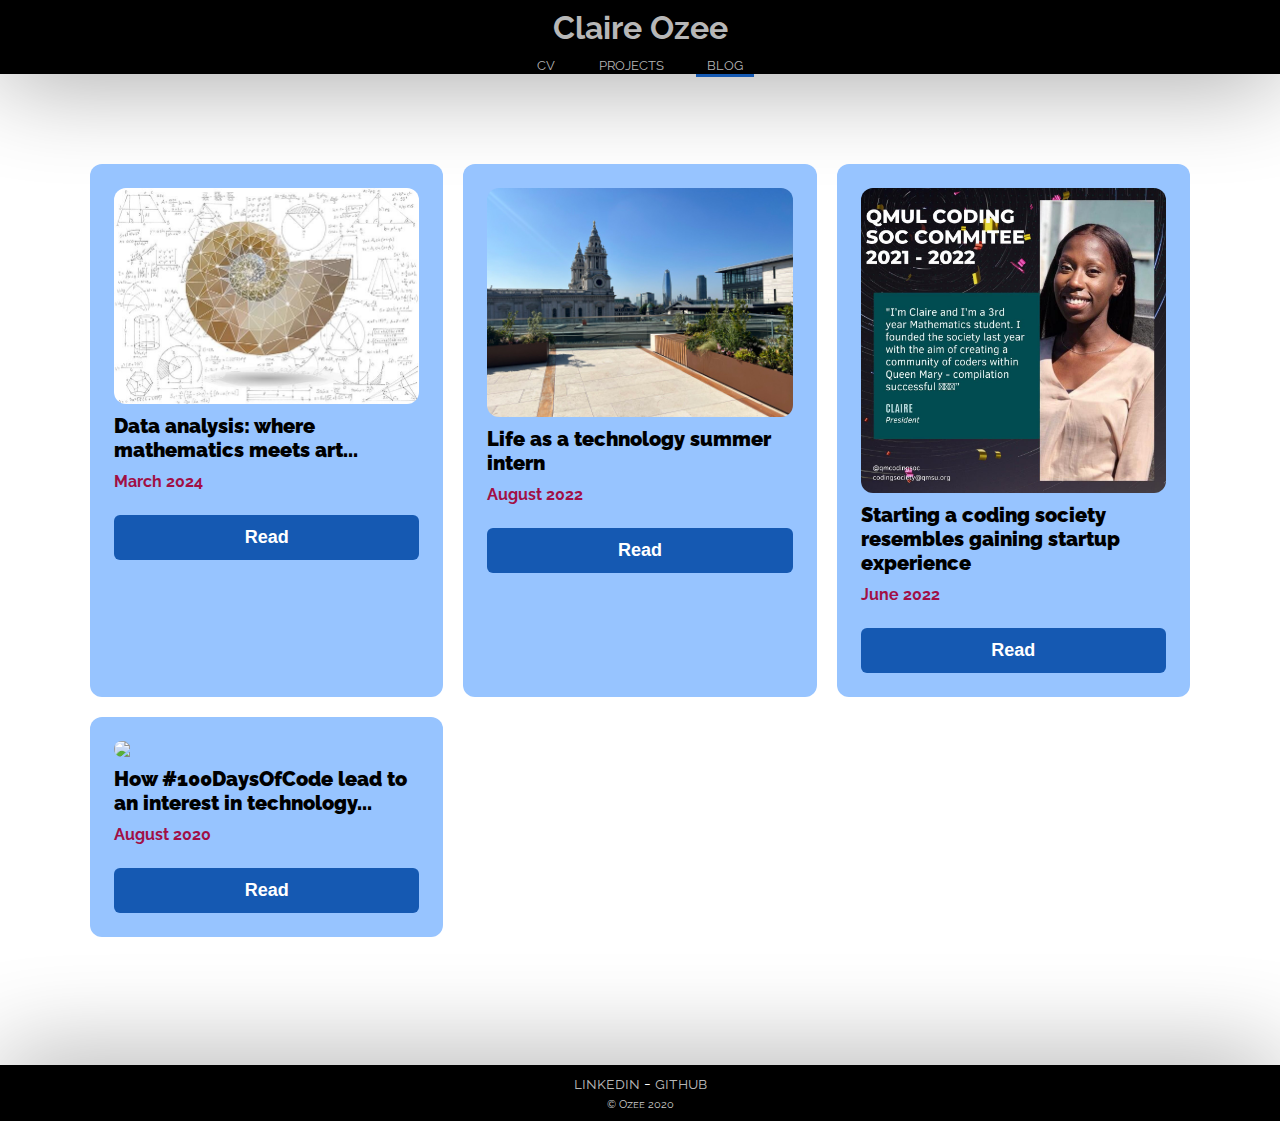
==== blog.html @ fcd462b1 "removed JS comments and code for text caption" ====
<!doctype html>
<html>
<head>
    <title>Blog</title>
    <link rel="stylesheet" href="site.css"/>
    <link rel="shortcut icon" href="static/favicon.ico">
</head>

<body>
    <div class="navbar blog-nav">
        <div class="navcontent">
            <h1 class="navname"><a href="index.html" class="backhome">Claire Ozee</a></h1>
            <div class="navlinks">
                <!--<a href="index.html"><small>home</small></a>-->
                <a href="cv.html"><small>cv</small></a>
                <a href="projects.html"><small>projects</small></a>
                <a href="blog.html" class="nav-active"><small>blog</small></a>
                <!-- <a href="experience.html"><small>experience</small></a> -->
            </div>
        </div>
    </div>
    <div class="content" id="all-blog-posts">
      <div class="blogpost-grid">
        <div class="blogpost-box">
            <img src="static/images/math-art.jpg" class="blogpost-pic">
              <div class="blogpost-title">Data analysis: where mathematics meets art...</div>
              <div class="blogpost-subtitle">March 2024</div>
              <button class="read-button blogpost-4">Read</button>
        </div>
        <div class="blogpost-box">
            <img src="static/images/stpauls.jpg" class="blogpost-pic">
                <div class="blogpost-title">Life as a technology summer intern</div>
                <div class="blogpost-subtitle">August 2022</div>
                <button class="read-button blogpost-3">Read</button>
        </div>
        <div class="blogpost-box">
              <img src="static/images/qmcs-pres.jpg" class="blogpost-pic">
              <div class="blogpost-title">Starting a coding society resembles gaining startup experience</div>
              <div class="blogpost-subtitle">June 2022</div>
              <button class="read-button blogpost-2">Read</button>
        </div>
        <div class="blogpost-box">
              <img src="static/images/twitter.jpeg" class="blogpost-pic">
              <div class="blogpost-title">How #100DaysOfCode lead to an interest in technology...</div>
              <div class="blogpost-subtitle">August 2020</div>
              <button class="read-button blogpost-1">Read</button>
        </div>     
      </div>

    </br></br>
    <div class="experience-here e4" style="display: none">
      <h2>heading here</h2>
      <h4 class="blogpost-subtitle">date here</h4>
      <p>hi</p>
      <p>hi</p>
      <p>hi</p>
      <p>hi</p>
      <p>hi</p>
      <p>hi</p>
        <div class="blog-backbutton">
          <button class="read-button blogpost-back">Back</button>
        </div>
    </div>
        <div class="experience-here e3" style="display: none">
          <h2 class="lseg">London Stock Exchange</h2>
          <h5>Technology Summer Internship</h5>
            <p>content content content content content content content content content content content content </p>
            
            <h4 class="blogpost-subtitle">2022 Summer</h4>
            <p>Started developing an automated monthly billing report for Post Trade by utilising AWS and Terraform.</br></br>
              Understood the importance of cryptography in distributed ledger technologies, through researching the framework of a potential client for the business.
              </p>
            <br/>
            <h4 class="blogpost-subtitle">2021 Summer</h4>
            <p>ml proects - neural network - prediction model</br></br>Worked on a machine learning project where I developed a predictive model for daily workflow job timings using a Python Jupyter Notebook.</br></br>
              Gained an insight into the internal structure of LCH’s legacy system whilst understanding its importance in LSEG, through shadowing and networking with members of a cross-functional team.</br></br>
              Updated the internal repository with technical process documents, whilst communicating with staff for the necessary information, thus building and maintaining internal relationships.</p>
              <div class="blog-backbutton">
                <button class="read-button blogpost-back">Back</button>
              </div>
        </div>
        <div class="experience-here e2" style="display: none">
            <h2>Coding Society</h2>
            <h5 class="blogpost-subtitle">June 2022</h5>
            <p>Upon restarting university, completing the #100DaysofCode challenge and discovering an interest in technology, I was looking for opportunities to develop my coding skills. I also realised that there wasn't a society that existed within my university at the time. I thought that if I were looking for a community to join, I'm sure others were too... so I started the <strong>Queen Mary Coding Society</strong> in <strong>September 2020</strong>.</p>
        </br>
            <h4><u>Aims</u></h4>
            <p>I learnt my lesson from the #100DaysOfCode challenge about the importance of defining clear goals in the beginning, so my first step was to exactly that. I defined the aims of the society for the 20/21 academic year, which were to:</p>
              <ol>
                <li>Create a <strong>community of 50 coders</strong> within the university</li>
                <li>Allow members with all levels of experience to <strong>develop their skills</strong></li>
                <li>Demonstrate the <strong>opportunities</strong> that exist within the tech industry</li>
              </ol>
            <p>I used these aims as a guideline before making any decisions regarding the society, which made planning a lot easier because there was a vision I was working towards. The second step was to plan events in line with those aims, and I emphasised this in the welcome event when introducing the society to all the students.</p>
        </br>
            <h4><u>How?</u></h4>
            <p>Since we were still returning to normality after COVID, the academic year (and consequently, all the society events) were hosted online, which made things a bit easier. I knew I could use social media to reach more people. I knew that in order to achieve these goals and build a community of people who remain, I'd have to host </p>
            I understood that it wasn't just about hosting as many events as possible, but having a productive variety which can cater to people of different levels.

            <ol>
              <li>Hosting both <strong>social and educational events</strong></li>
              <li>Themed <strong>challenges and workshops</strong> between the events</li>
              <li>Sharing <strong>resources</strong> to help students develop their coding skills</li>
            </ol>


            I knew that the biggest challenge I'd face was forming a committee. ...
        mailing list containing weekly emails (reminder of event being hosted, any opportunities of interships I was aware of, coding challenge at the bottom of the email, links to )
        keeping active and posting on fb, linkedin, whatsapp gc, QMSU
        <img src="static/images/qmcs-pres-full.jpg" class="qmcs-year2-img">


            <p>sep 2019 - jun 2020 = 
            after #100 days of code, continued tech events
            online immersion (silicon valley) in Summer
            looking for coding soc, so started online
            sep 2020-jul2021 by myself - gained startup experience

            sep 2021-jul2022 with a committee

            main lessons learnt - if i believe in someting, others will believe in it too</p>


            <div class="codingsoc-slideshow">
              <div class="slideshow-container">

                <!-- Full-width images with number and caption text -->
                <div class="mySlides fade">
                  <div class="numbertext">1 / 12</div>
                  <img src="static/images/0-Sem1Events.png" style="width:100%" class="codingsoc-img">
                </div>
              
                <div class="mySlides fade">
                  <div class="numbertext">2 / 12</div>
                  <img src="static/images/2-Oct8-BlackInTech.jpg" style="width:100%" class="codingsoc-img">
                </div>

                <div class="mySlides fade">
                  <div class="numbertext">3 / 12</div>
                  <img src="static/images/3-Oct15-Movie.jpg" style="width:100%" class="codingsoc-img">
                </div>

                <div class="mySlides fade">
                  <div class="numbertext">4 / 12</div>
                  <img src="static/images/4-Oct22-CodeWebsite.jpg" style="width:100%" class="codingsoc-img">
                </div>

                <div class="mySlides fade">
                  <div class="numbertext">5 / 12</div>
                  <img src="static/images/5-Oct29-EscapeRoom.jpg" style="width:100%" class="codingsoc-img">
                </div>

                <div class="mySlides fade">
                  <div class="numbertext">6 / 12</div>
                  <img src="static/images/6-Nov5-CodingInterviews.jpg" style="width:100%" class="codingsoc-img">
                </div>

                <div class="mySlides fade">
                  <div class="numbertext">7 / 12</div>
                  <img src="static/images/7-Nov12-KahootSocial.jpg" style="width:100%" class="codingsoc-img">
                </div>

                <div class="mySlides fade">
                  <div class="numbertext">8 / 12</div>
                  <img src="static/images/8-Nov19-Python101.jpg" style="width:100%" class="codingsoc-img">
                </div>

                <div class="mySlides fade">
                  <div class="numbertext">9 / 12</div>
                  <img src="static/images/10-Dec3-MovieNight.jpg" style="width:100%" class="codingsoc-img">
                </div>

                <div class="mySlides fade">
                  <div class="numbertext">10 / 12</div>
                  <img src="static/images/11-Sem2Events.jpg" style="width:100%" class="codingsoc-img">
                </div>

                <div class="mySlides fade">
                  <div class="numbertext">11 / 12</div>
                  <img src="static/images/12-Mar11-MicrosoftEmployee.jpeg" style="width:100%" class="codingsoc-img">
                </div>

                <div class="mySlides fade">
                  <div class="numbertext">12 / 12</div>
                  <img src="static/images/13-Mar25-TechPolicy.JPG" style="width:100%" class="codingsoc-img">
                </div>
              
                <!-- Next and previous buttons -->
                <a class="prev" onclick="plusSlides(-1)">&#10094;</a>
                <a class="next" onclick="plusSlides(1)">&#10095;</a>
              </div>
              <br>
              
              <!-- The dots/circles -->
              <div style="text-align:center">
                <span class="dot" onclick="currentSlide(1)"></span>
                <span class="dot" onclick="currentSlide(2)"></span>
                <span class="dot" onclick="currentSlide(3)"></span>
                <span class="dot" onclick="currentSlide(4)"></span>
                <span class="dot" onclick="currentSlide(5)"></span>
                <span class="dot" onclick="currentSlide(6)"></span>
                <span class="dot" onclick="currentSlide(7)"></span>
                <span class="dot" onclick="currentSlide(8)"></span>
                <span class="dot" onclick="currentSlide(9)"></span>
                <span class="dot" onclick="currentSlide(10)"></span>
                <span class="dot" onclick="currentSlide(11)"></span>
                <span class="dot" onclick="currentSlide(12)"></span>
              </div>
            </div>

        </br>
      </br>
      <h4><u>Responsibilities</u></h4>
      <p>There were a few crucial roles needed for the successful running of the society, and I fulfilled all of them in the first academic year.</p>
      <ul>
        <li><strong>President</strong> - overseeing the society as a whole and ensuring everything is inline with the aims </li>
        <li><strong>Treasurer</strong> - ensuring the funds from the annual membership fee were spent properly</li>
        <li><strong>Events manager</strong> - thinking of event ideas and overseeing the running of the society events to ensure they're successful</li>
        <li><strong>Marketing/publicity officer</strong> - social media engagement and ensuring all our events were posted accross all of our social media platforms</li>
        <li><strong>Communications officer</strong> - sending out weekly emails to members subscribed to the mailing list</li>
      </ul>
        </br>
        <h4><u>Challenges faced</u></h4>
        <p>no committee - all me. wanted to host a variety of events but becasue O was only a beginner, I could only host beginner friendly sessions. some members of the society suggested things that i could do to improve which was good, because i learnt from it and took it on board for second year. people with more experience, delegated responsibility etc, and didn't host all events. eg web scraping, building a discord bot and the fintech collab</p>

        2 events I wasn't able to fulfil - code in gaming/vr and hackathon - lot going on at the time etc, value of a team. just announced unable to and hosted other events arount it

        second semester, less consistent events becaus of exams etc
            
            <p>The Queen Mary Coding Society is here to create a community of coders and computer programmers within the university. Programming has a wide range of applications and we aim to explore some of them through exciting social and educational events, including bi-annual hackathons. </br>
                We understand that learning to code is like learning a new language; it requires patience and has to be practiced often in order to develop and become fluent. Because of this, we send weekly resources to our members to enable their development and have created a ‘student Stack Overflow’ within our WhatsApp group chat i.e., a student community where everyone has the opportunity to share their knowledge. 
                
                
                
                I decided to start the Queen Mary Coding Society in the midst of the pandemic in 2020. I understood the importance of community and decided to use it as a tool to bring people together, since students were experiencing the same problem of having limited social interactions. There were 3 main aims of the society which were all met within the first 3 months: create a community of coders within the university where there will be educational and social events, enable members with all levels of experience to develop their skills, and demonstrate the opportunities existing within the technology industry.
                In setting 3 tangible, clear aims when the society was founded, it helped to set the direction and  plan events to work towards achieving the aims. In the 21/22 academic year, I decided to continue the same goals which we had in the previous academic year, but to pass it on to the new committee. As a result of it, we’ve had many success stories including a member completing a summer internship and obtaining a technology grad job at LSEG, and people developing a new-found interest in coding. Today, there are 60 paid members in this academic year, and 221 members in the WhatsApp group chat where students use it as a “student stackoverflow”, a place where everyone can find the answers to their coding peoplems, where they can’t find it on Google.
            </p><br/>


          </br>
          <h4><u>Skills gained</u></h4>
          <p>prioritising</p>


        </br>
        <h4><u>Does this differ from working in an early stage startup?</u></h4>
        <p>My answer? No. Although I've not actually worked for a startup of any size, from what I've read and understood about that environment vs working in an established institution (which I have done), my answer remains as no. Your answer to the question? You tell me...</p>

        <div class="qmcs-year2">
          <img src="static/images/qmcs-1.jpg" class="qmcs-year2-img">
          <img src="static/images/qmcs1-onlinegame.jpg" class="qmcs-year2-img">
          <img src="static/images/qmcs2-webscraping.jpg" class="qmcs-year2-img">
          <img src="static/images/qmcs3-fintech.jpg" class="qmcs-year2-img">
          <img src="static/images/qmcs4-website.jpg" class="qmcs-year2-img">
          <img src="static/images/qmcs5-discordbot.jpg" class="qmcs-year2-img">
        </div>

            <!--image carousel 
            https://codepen.io/Yulia-Verbylo/pen/NWmKPaX -->   
            <div class="blog-backbutton">
              <button class="read-button blogpost-back">Back</button>
            </div>       
        </div>
        <div class="experience-here e1" style="display: none">
            <h2 class="daysofcode">#100DaysOfCode</h2>
            <h5 class="blogpost-subtitle">August 2020</h5>
            <p>The <a href='https://codefirstgirls.org.uk/' target="_blank">CodeFirst: Girls'</a> web development courses was where I had my first introduction into the tech industry. I built a basic static site using HTML, CSS and some minor JavaScript, and later went on to integrate an API using Python. Upon then attending their annual conference at Twitter HQ UK in <strong>October 2019</strong>, that's when I first saw the variety of opportunities that exist within the tech industry. My eyes were opened and I realised that there was a lot more to tech than what I saw. I remember one robotics session in particular where we had the opportunity to input code to determine the robot's direction of movement, but the most memorable part of the day was hearing different people's journeys within the industry. There was a panel of various women in tech and that's where I heard the stories of some people who had developed their skills through the #100DaysOfCode challenge, and I also decided to start on that same day. Here's how mine went.</p>
            </br>
            <h4>I had two main aims:</h4>
            <ol>
              <li>Go to as many tech events as possible</li>
              <li>Develop my skills</li>
            </ol>
            <p>Looking back now, I can see how vague and undefined those goals are, but I'll get onto that shortly. In order to achieve those goals, I exposed myself to as much technology as possible (which in itself has it pros and cons).
            <li>I looked for events on LinkedIn, mailing lists I was subscribed to, meet & greet in the Google offices, a cloud insights event at Google, Microsoft 

            </li>
            <li>Watched tutorials on youtube on web development in order to further my understanding.</li>
            <li>I subscribed to <a href='https://www.dailycodingproblem.com/' target="_blank">Daily Coding Problem</a>'s mailing list and completed <i>some</i> of the interview style questions</li>
            <li>I helped a friend with his website for his </li></p>
           
            <div class="code-images">
              <img class="code-image" src="static/images/twitter.jpeg" >
              <img class="code-image" src="static/images/google.jpg">
            <img class="code-image" src="static/images/google2.jpg">
            <img class="code-image" src="static/images/microsoft.jpg" >
            </div><br/>
            <br/>

            I had three main goals ... what I did to achieve them was I went to tech events, networked within the community, build my skills
                html, css, python, js, daily coding challenges<br/><br/>

            <h4>Lessons learnt:</h4>
            <ol>
              <li>Developing a skill require a lot of time to be invested in it</li>
              <li>Breaks are necessary otherwise learning is counterproductive</li>
              <li>Opportunities are out there - create them if you can't find them</li>
            </ol>
            With that being said, I went on to creating a Coding Society at university when I realised that there wasn't one for me to join.
            
            
            

            Looking back now, what I'd do differently is to set myself a goal with a tangible result. 


            <div class="blog-backbutton">
              <button class="read-button blogpost-back">Back</button>
            </div>
        </div>
        <!--https://codepen.io/hrtzt/pen/pgXMYb page transition, pug & sass-->  
  </div>
  <div class="footer blog-footer">
    <div class="footercontent">
        <a href="https://linkedin.com/in/claireozee" target="_blank">linkedin</a>  -  
        <a href="https://github.com/claireozee/" target="_blank">github</a>
    </div>
       <p id="copyright"><small><small>© Ozee 2020</small></small></p>
  </div>  
<script src="https://kit.fontawesome.com/ace997583a.js"></script>
<script src="https://ajax.googleapis.com/ajax/libs/jquery/1.11.0/jquery.min.js"></script>
<script>
    $(document).ready(function() {
      $('.blogpost-4').click(function() {
            $('.blogpost-grid').css('display', 'none');
            $('.e4').fadeIn("slow");
        });
        $('.blogpost-3').click(function() {
            $('.blogpost-grid').css('display', 'none');
            $('.e3').fadeIn("slow");
        });
        $('.blogpost-2').click(function() {
            $('.blogpost-grid').css('display', 'none');
            $('.e2').fadeIn("slow");
        });
        $('.blogpost-1').click(function() {
            $('.blogpost-grid').css('display', 'none');
            $('.e1').fadeIn("slow");
        });
        $('.blogpost-back').click(function() {
            $('.e4').css('display', 'none');
            $('.e3').css('display', 'none');
            $('.e2').css('display', 'none');
            $('.e1').css('display', 'none');
            $('.blogpost-grid').fadeIn("slow");
        });
    });

let slideIndex = 1;
  showSlides(slideIndex);

// Next/previous controls
  function plusSlides(n) {
    showSlides(slideIndex += n);
  }

// Thumbnail image controls
  function currentSlide(n) {
    showSlides(slideIndex = n);
  }

  function showSlides(n) {
    let i;
    let slides = document.getElementsByClassName("mySlides");
    let dots = document.getElementsByClassName("dot");
    if (n > slides.length) {slideIndex = 1}
    if (n < 1) {slideIndex = slides.length}
    for (i = 0; i < slides.length; i++) {
      slides[i].style.display = "none";
    }
    for (i = 0; i < dots.length; i++) {
      dots[i].className = dots[i].className.replace(" active", "");
    }
    slides[slideIndex-1].style.display = "block";
    dots[slideIndex-1].className += " active";
  }
</script>
</body>
</html>
---- site.css ----
@import url(https://fonts.googleapis.com/css?family=Raleway&display=swap);
body {
    font-family: Raleway, Arial, Helvetica, sans-serif;
    margin: 0;
    width:100vw;
    height: 100vh;
}
p {
    color: black;
}
a, a:visited {
    text-decoration: none;
    color: rgb(183, 183, 183); 
} 
a:hover, .backhome:hover {
    color: white;
    font-weight: bold;
    cursor: pointer;
}
a:active {
    color:rgb(21, 89, 178);
}
.content { 
    padding: 10vh;
    display: flex;
    justify-content: center;
    flex-direction: column;
    align-items: center;
}

/* index */
.homebody {
    box-shadow: inset 0px -140px 100px -100px  rgb(20, 20, 20);
    height: 100vh;
}
.homebody-content {
    display: flex;
    flex-direction: column;
    justify-content: center;
    height: 100%;
}
.name h1 {
    font-size: 12vw;
    margin-top: 0;
    margin-bottom: 0vh;
}
.about-summary {
    display: flex;
    flex-direction: row;
}
.about-summary p {
    margin: 2vw;
    text-align: center;
    font-variant: small-caps;
}
#home-content button {
    margin-top: 10vh;
    padding: 1vh;
    background-color: transparent;
    border: 2px solid rgba(183, 183, 183);
    font-variant: small-caps;
    border-radius: 1rem;
}
#home-content button:hover {
    border: 2px solid rgb(21, 89, 178);
    cursor: pointer;
}
#home-content button:hover > a {
    color: rgb(21, 89, 178);
}
#home-content button:active, button:visited {
    border: 2px solid rgb(21, 89, 178);
}
#home-content button:active > a {
    color: rgb(21, 89, 178);
}

/* nav & footer */
.navbar, .footer {
    display: flex;
    flex-direction: column;
    justify-content: center;
    align-items: center;
    background-color: black;
    box-shadow: 0px 0px 100px 0px rgb(145, 145, 145);
}
.footer {
    padding: 1vh;
    font-variant: small-caps; 
    bottom: 0;
}
.navcontent {
    display: flex;
    flex-direction: column;
    align-items: center;
}
.navlinks a {
    color: rgb(182, 182, 182);  
    text-transform: uppercase;
    padding: 0 1.2vh;
    margin: 0 1vh;
}
.navlinks, .footer, #indexfooter, a:hover {
    color: white;
}
.navlinks a:active {
    color:rgb(21, 89, 178);
}
.navname {
    margin: 1vh;
    color: rgb(182, 182, 182); 
}
.nav-active {
    border-bottom: 3px solid rgb(21, 89, 178);
}
#index1footer, .navbar-index {
    position: fixed;
    width: 100%;
}
#index1footer {
    position: fixed;
    bottom: 0;
}
#copyright {
    margin: 0;
    color: rgb(201, 201, 201);
}

/* CV page */
.cv-nav {
    background-image: linear-gradient(rgba(0, 0, 0,0.5), rgba(0, 0, 0)), url("static/images/cv.jpg");
    background-repeat: no-repeat;
    background-size: cover;
} 
.cv-footer {
    background-image: linear-gradient(rgba(0, 0, 0), rgba(0, 0, 0, 0.5)), url("static/images/cv.jpg");
    background-repeat: no-repeat;
    background-size: cover;
}
.cv-content { 
    display: block;
}
.experience-company-name {
    color:rgb(21, 89, 178);
}
.experience-company-name h3 {
    margin-bottom: 0;
}
.experience-company-name h4 {
    color:rgb(180, 180, 180);
    margin-top: 0;
    font-style: italic;
}
.experience-points {
    margin-left: 2em;
}
.upper {
    text-transform: uppercase;
}

/*projects*/
/* keep width of projects page the same when content is shown */
.contentbody {
    width: 100vw;
}
.project-nav {
    background-image: linear-gradient(rgba(0, 0, 0,0.5), rgba(0, 0, 0)), url("static/images/project.jpg");
    background-repeat: no-repeat;
    background-size: cover;
} 
.project-footer {
    background-image: linear-gradient(rgba(0, 0, 0), rgba(0, 0, 0, 0.5)), url("static/images/project.jpg");
    background-repeat: no-repeat;
    background-size: cover;
}
:root {
	--light: #ffe6e6;
	--dark: rgba(0,0,0,0.5);
}
.container {
	padding: 3rem 3rem;
    margin: 3rem;
	height: 50vh;
    width: 85vw;
}
.category_container {
	--gap: 0.5rem;
	display: flex;
	justify-content: space-between;
	align-items: center;
	flex-wrap: nowrap;
	gap: calc(var(--gap) * 2);
	width: 100%; /* needed? */
	height: 100%;
}
.project-content {
	--active: 0;
	cursor: pointer;
	overflow: clip;
	position: relative;
	z-index: 10;
	display: flex;
	flex-direction: column;
	justify-content: flex-end;
	gap: 1.5rem;
	padding: 2.5rem;
	width: calc((100% / 3) - var(--gap));
	height: 100%;
	border-radius: 1rem;
	transition: width 0.5s ease-in-out;
}
.project-content:hover {
	--active: 1;
	width: calc(70% - var(--gap));
    background-color: var(--light);
}
.project-content::before {
	content: "";
	position: absolute;
	z-index: -10;
	top: 0;
	left: 0;
	width: 100%;
	height: 100%;
	background-color: var(--dark);
	opacity: 0.6;
}
.project-content img {
	position: absolute;
	z-index: -20;
	top: 0;
	left: 0; 
	width: 100%;
	height: 100%;
	object-fit: cover;
	object-position: center;
}
.project-content .profile_image {
	opacity: calc(1 - var(--active));

	transition: opacity 0.3s ease-in-out;
}
.profile_detail {
	display: flex;
	flex-direction: column;
	gap: 0.5rem;
	width: 12rem;
	transition: transform 0.5s cubic-bezier(0.23, 0.93, 0.77, 1) 0.01s;
}
.profile_detail span {
	font-size: 1.5rem;
	font-weight: 600;
	color: var(--light);
	text-wrap: nowrap;
}
.profile_detail p {
	font-size: 0.75rem;
	font-weight: 500;
	color: var(--light);
}
.profile_quote {
	width: 22rem;
	transform: translate(0, calc((1 - var(--active)) * (100% + 2.5rem)));
}
.profile_quote p {
	font-size: 1rem;
	color: var(--light);
	transform: translate(0, calc((1 - var(--active)) * (100% + 2.5rem)));
	transition: transform 0.5s cubic-bezier(0.23, 0.93, 0.77, 1) 0.1s;
}

/*blog*/ 
.blog-nav {
    background-image: linear-gradient(rgba(0, 0, 0,0.5), rgba(0, 0, 0)), url("static/images/newspaper.jpg");
    background-repeat: no-repeat;
    background-size: cover;
} 
.blog-footer {
    background-image: linear-gradient(rgba(0, 0, 0), rgba(0, 0, 0, 0.5)), url("static/images/newspaper.jpg");
    background-repeat: no-repeat;
    background-size: cover;
}
.blogpost-grid {
    display: grid;
    grid-template-columns: repeat(auto-fit, minmax(280px, 1fr));
    gap: 20px;
    margin: 0 auto;
}
.blogpost-box {
    background-color: rgb(151, 196, 255);
    border-radius: 12px;
    padding: 24px;
    display: flex;
    flex-direction: column;
}
/* https://codepen.io/yunusemredilber/pen/PrdZpp */

.blogpost-pic {
    border-radius: 12px;
    /*filter: grayscale(100%);  remove? 
    -webkit-filter: grayscale(100%);*/
}
.blogpost-box:hover {
    background-color: rgb(227, 239, 255);
    box-shadow: 10px 5px 5px rgb(0,0,0,0.6);
    /* filter: none;
    filter: grayscale(0);
    -webkit-filter: grayscale(0);*/
}
.blogpost-title {
    font-size: 20px;
    font-weight: 900;
    line-height: 1.2;
    margin: 10px 0;
}
.blogpost-subtitle {
    color: #a10f45;
    font-size: 16px;
    font-weight: 700;
    margin-bottom: 24px;
}
.read-button {
    background-color:rgb(21, 89, 178);
    color: white;
    border: none;
    padding: 12px;
    border-radius: 6px;
    cursor: pointer;
    font-size: 18px;
    font-weight: 700;
    text-align: center;
    bottom: 0;
}
.read-button:hover, .blogpost-back:hover {
    background-color: rgb(11, 66, 138);
}
.blog-backbutton {
    display: flex;
    justify-content: center;
    margin-top: 10vh;
}

/* blog post 1 - 100 days of code */
.code-image {
    height: 30vh;
    width: auto;
    border-radius: 1rem;
}

/* blog post 2 - coding soc slideshow */
.slideshow-container {
    max-width: 1000px;
    position: relative;
    margin: auto;
}
/* Hide the images by default */
.mySlides {
    display: none;
}
.codingsoc-img {
    border-radius: 1rem;
}
.prev, .next {
    cursor: pointer;
    position: absolute;
    top: 50%;
    width: auto;
    margin-top: -22px;
    padding: 16px;
    color: white;
    font-weight: bold;
    font-size: 18px;
    transition: 0.6s ease;
    border-radius: 0 3px 3px 0;
    user-select: none;
}
.next {
    right: 0;
    border-radius: 3px 0 0 3px;
}
/* Add background to arrows on hover */
.prev:hover, .next:hover {
    background-color: rgba(0,0,0,0.7);
}
.numbertext {
    color: #f2f2f2;
    font-size: 12px;
    padding: 8px 12px;
    position: absolute;
    top: 0;
}
.dot {
    cursor: pointer;
    height: 15px;
    width: 15px;
    margin: 0 2px;
    background-color: #bbb;
    border-radius: 50%;
    display: inline-block;
    transition: background-color 0.6s ease;
}
.active, .dot:hover {
    background-color: #717171;
}
.fade {
    animation-name: fade;
    animation-duration: 1.5s;
}
@keyframes fade {
    from {opacity: .4}
    to {opacity: 1}
}
.qmcs-year2 {
    
}
.qmcs-year2-img {
    height: 30vh;
    border-radius: 1rem;
}












/* blog post 3 - LSEG */

/* blog post 4 - maths and art */

/* tooltip code (experience page)*/
.contendor form {
    box-sizing: border-box;
    text-align: center;
    display: inline-flex;
    flex-direction: column;
    position: fixed;
    height: 100%;
    justify-content: center;
    left: 2vh;
    top: 0;
}
.form-op {
    margin: 1.5vh;
}
.tooltip {
    position: relative;
    display: inline-block;
}
.tooltip .tooltiptext {
    visibility: hidden;
    width: 120px;
    background-color: rgb(0,0,0,0.6);
    color: #fff;
    text-align: center;
    border-radius: 6px;
    padding: 5px 0;
    /* Position the tooltip */
    position: absolute;
    z-index: 1;
}
.tt1:hover .ex1-tt1 {
    visibility: visible;
}
.tt2:hover .ex2-tt2 {
    visibility: visible;
}
.tt3:hover .ex3-tt3 {
    visibility: visible;
} /* tooltip code ends here*/


/*creative*/ /*
#creative-navbar {
    visibility: hidden;
}
#creative-home {
    visibility: visible;
}
#projects-content{
    height: auto;
}*/
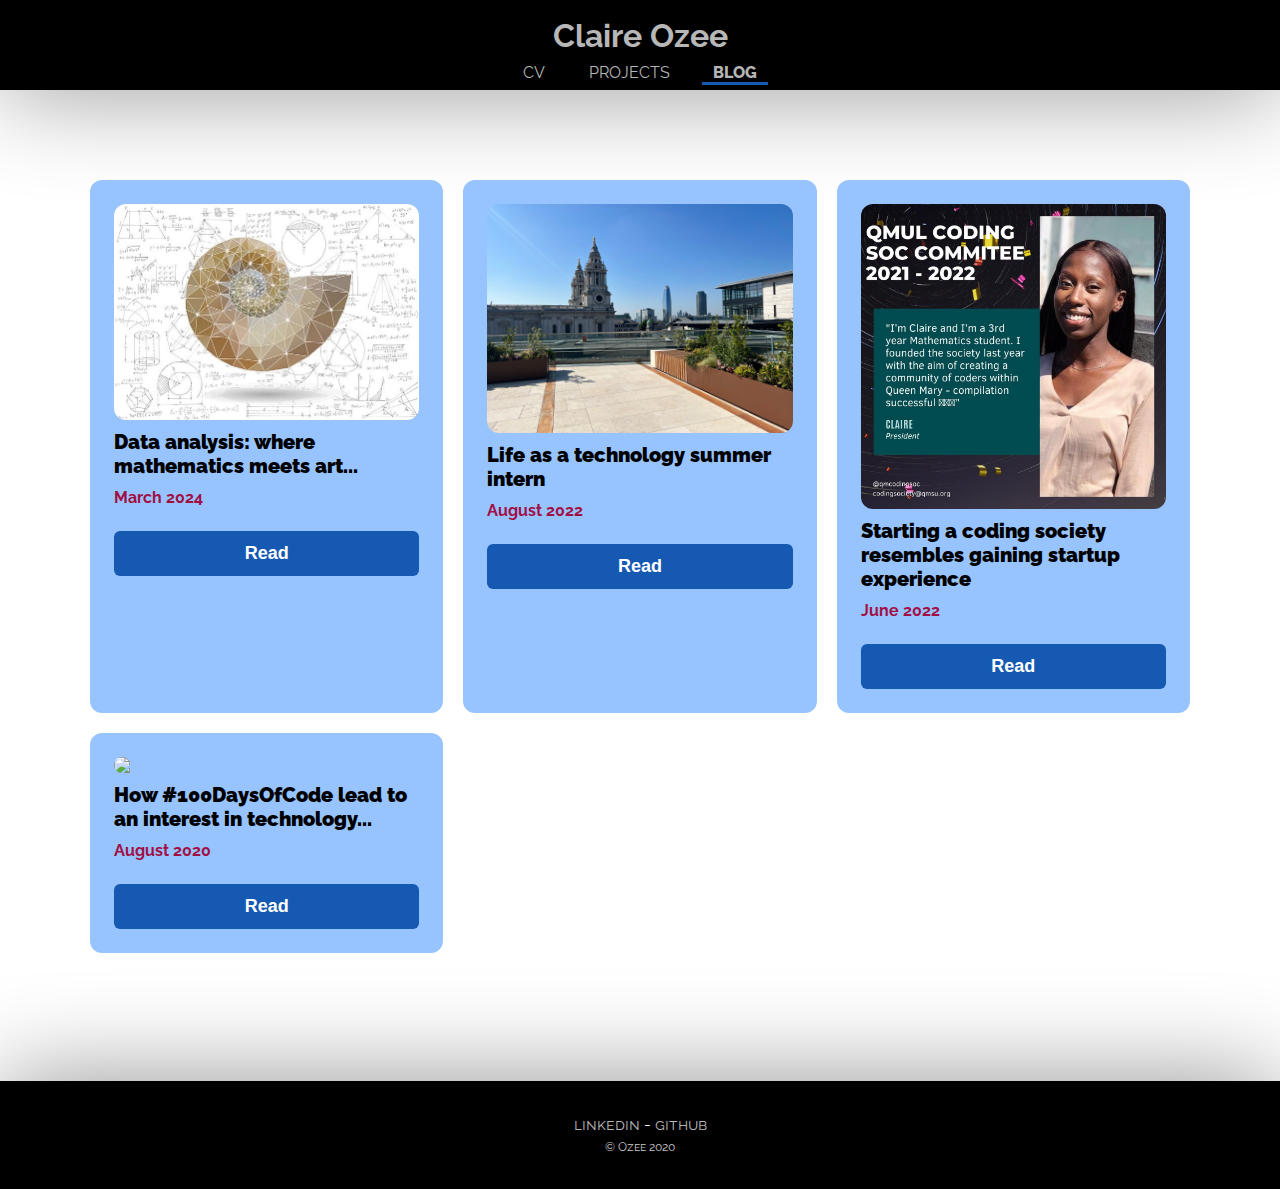
==== commit 472a7b53: "changed nav and footer to 10vh and made font bold" ====
--- a/blog.html
+++ b/blog.html
@@ -12,9 +12,9 @@
             <h1 class="navname"><a href="index.html" class="backhome">Claire Ozee</a></h1>
             <div class="navlinks">
                 <!--<a href="index.html"><small>home</small></a>-->
-                <a href="cv.html"><small>cv</small></a>
-                <a href="projects.html"><small>projects</small></a>
-                <a href="blog.html" class="nav-active"><small>blog</small></a>
+                <a href="cv.html">cv</a>
+                <a href="projects.html">projects</a>
+                <a href="blog.html" class="nav-active">blog</a>
                 <!-- <a href="experience.html"><small>experience</small></a> -->
             </div>
         </div>
@@ -266,19 +266,21 @@
             <h5 class="blogpost-subtitle">August 2020</h5>
             <p>The <a href='https://codefirstgirls.org.uk/' target="_blank">CodeFirst: Girls'</a> web development courses was where I had my first introduction into the tech industry. I built a basic static site using HTML, CSS and some minor JavaScript, and later went on to integrate an API using Python. Upon then attending their annual conference at Twitter HQ UK in <strong>October 2019</strong>, that's when I first saw the variety of opportunities that exist within the tech industry. My eyes were opened and I realised that there was a lot more to tech than what I saw. I remember one robotics session in particular where we had the opportunity to input code to determine the robot's direction of movement, but the most memorable part of the day was hearing different people's journeys within the industry. There was a panel of various women in tech and that's where I heard the stories of some people who had developed their skills through the #100DaysOfCode challenge, and I also decided to start on that same day. Here's how mine went.</p>
             </br>
-            <h4>I had two main aims:</h4>
+            <h4><u>I had two main aims</u></h4>
             <ol>
               <li>Go to as many tech events as possible</li>
               <li>Develop my skills</li>
             </ol>
-            <p>Looking back now, I can see how vague and undefined those goals are, but I'll get onto that shortly. In order to achieve those goals, I exposed myself to as much technology as possible (which in itself has it pros and cons).
-            <li>I looked for events on LinkedIn, mailing lists I was subscribed to, meet & greet in the Google offices, a cloud insights event at Google, Microsoft 
-
-            </li>
-            <li>Watched tutorials on youtube on web development in order to further my understanding.</li>
-            <li>I subscribed to <a href='https://www.dailycodingproblem.com/' target="_blank">Daily Coding Problem</a>'s mailing list and completed <i>some</i> of the interview style questions</li>
-            <li>I helped a friend with his website for his </li></p>
-           
+            <p>Looking back now, I can see how vague and undefined those goals are, but I'll get onto that shortly. In order to achieve those goals, I exposed myself to as much technology as possible...</p>
+            <ul>
+            <li>I <strong>looked for events</strong> on LinkedIn, event brite, instagram and the mailing lists I was subscribed to. Some of the most notable ones I found and went to included a meet & greet in the Google offices, a separate Cloud Insights event at Google, and a Studentpreneur Conference at the Microsoft Reactor. I took these opportunities to network within the community.
+            </li></br>
+            <li>I <strong>watched tutorials</strong> on Youtube on web development in order to further my understanding beyond the foundational knowledge I gained with the previous couse I completed.</li></br>
+            <li>I <strong>subscribed to <a href='https://www.dailycodingproblem.com/' target="_blank">Daily Coding Problem</a>'s mailing list</strong>  and completed <i>some</i> of the interview style questions in Python. I found them overwhelming and was unable to find a solution at first but the more I attemted them, the more I understood how to approach such problems. Alongside studying mathematics, this helped me to develop my analytical skills beyond an exam paper.</li></br>
+            <li>I <strong>helped a friend with his website</strong> for his business, by rearranging the HTML & CSS code in a more concise way so it's easier to read.</li></br>
+            <li>I <strong>posted my journey online</strong> (Instagram at the time, which I've now deleted), which also allowed me to meet people who had a similar interest. I remember being told about an event by someone who I realised was also interested in the tech industry!</li>
+            </ul></br><br/>
+
             <div class="code-images">
               <img class="code-image" src="static/images/twitter.jpeg" >
               <img class="code-image" src="static/images/google.jpg">
@@ -287,10 +289,14 @@
             </div><br/>
             <br/>
 
-            I had three main goals ... what I did to achieve them was I went to tech events, networked within the community, build my skills
-                html, css, python, js, daily coding challenges<br/><br/>
-
-            <h4>Lessons learnt:</h4>
+
+            <h4><u>Lessons learnt</u></h4>
+            <h5>Define clear goals</h5>
+
+
+
+
+
             <ol>
               <li>Developing a skill require a lot of time to be invested in it</li>
               <li>Breaks are necessary otherwise learning is counterproductive</li>
--- a/site.css
+++ b/site.css
@@ -2,11 +2,13 @@
 body {
     font-family: Raleway, Arial, Helvetica, sans-serif;
     margin: 0;
-    width:100vw;
+    width: 100vw;
     height: 100vh;
-}
-p {
+    font-size: 100%;
+}
+p, li {
     color: black;
+    font-size: 1.1em;
 }
 a, a:visited {
     text-decoration: none;
@@ -83,6 +85,7 @@
     align-items: center;
     background-color: black;
     box-shadow: 0px 0px 100px 0px rgb(145, 145, 145);
+    height: 10vh;
 }
 .footer {
     padding: 1vh;
@@ -100,6 +103,11 @@
     padding: 0 1.2vh;
     margin: 0 1vh;
 }
+/*.navlinks {
+    position: absolute;
+    bottom: 0;
+    margin: 1vh;
+}*/
 .navlinks, .footer, #indexfooter, a:hover {
     color: white;
 }
@@ -112,6 +120,8 @@
 }
 .nav-active {
     border-bottom: 3px solid rgb(21, 89, 178);
+    font-weight: 800;
+    color: #fff;
 }
 #index1footer, .navbar-index {
     position: fixed;
@@ -279,6 +289,7 @@
     background-image: linear-gradient(rgba(0, 0, 0), rgba(0, 0, 0, 0.5)), url("static/images/newspaper.jpg");
     background-repeat: no-repeat;
     background-size: cover;
+    position: relative;
 }
 .blogpost-grid {
     display: grid;
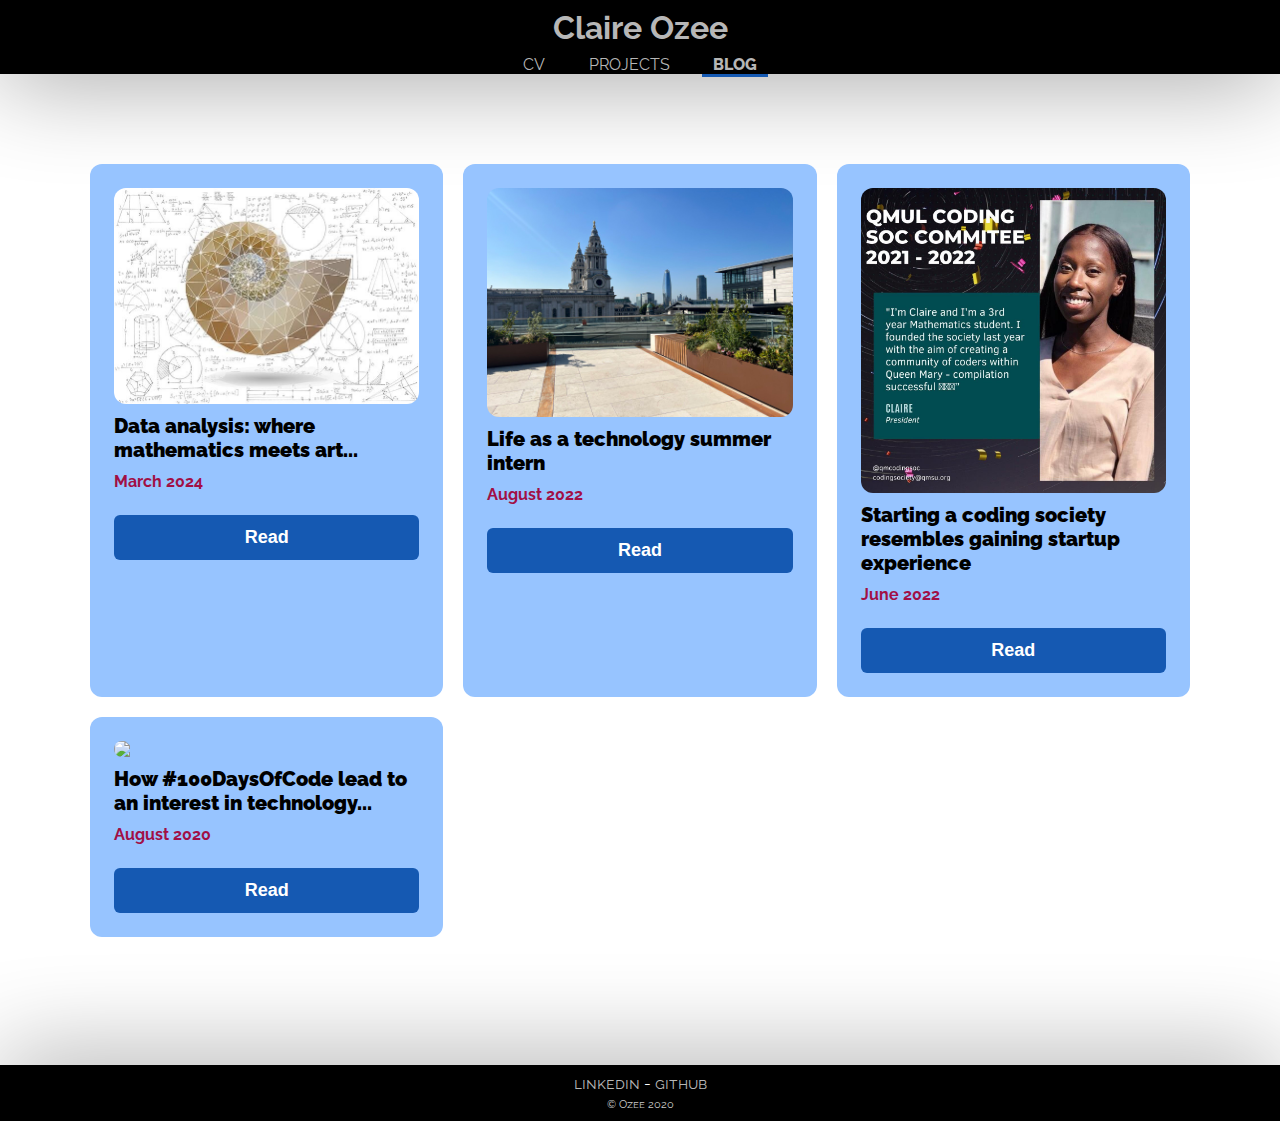
==== commit d7969cff: "nav edits" ====
--- a/blog.html
+++ b/blog.html
@@ -11,12 +11,10 @@
         <div class="navcontent">
             <h1 class="navname"><a href="index.html" class="backhome">Claire Ozee</a></h1>
             <div class="navlinks">
-                <!--<a href="index.html"><small>home</small></a>-->
-                <a href="cv.html">cv</a>
-                <a href="projects.html">projects</a>
-                <a href="blog.html" class="nav-active">blog</a>
-                <!-- <a href="experience.html"><small>experience</small></a> -->
-            </div>
+              <a href="cv.html">cv</a>
+              <a href="projects.html">projects</a>
+              <a href="blog.html" class="nav-active">blog</a>
+          </div>
         </div>
     </div>
     <div class="content" id="all-blog-posts">
--- a/site.css
+++ b/site.css
@@ -2,13 +2,11 @@
 body {
     font-family: Raleway, Arial, Helvetica, sans-serif;
     margin: 0;
-    width: 100vw;
+    width:100vw;
     height: 100vh;
-    font-size: 100%;
-}
-p, li {
+}
+p {
     color: black;
-    font-size: 1.1em;
 }
 a, a:visited {
     text-decoration: none;
@@ -85,7 +83,6 @@
     align-items: center;
     background-color: black;
     box-shadow: 0px 0px 100px 0px rgb(145, 145, 145);
-    height: 10vh;
 }
 .footer {
     padding: 1vh;
@@ -103,11 +100,6 @@
     padding: 0 1.2vh;
     margin: 0 1vh;
 }
-/*.navlinks {
-    position: absolute;
-    bottom: 0;
-    margin: 1vh;
-}*/
 .navlinks, .footer, #indexfooter, a:hover {
     color: white;
 }
@@ -121,7 +113,7 @@
 .nav-active {
     border-bottom: 3px solid rgb(21, 89, 178);
     font-weight: 800;
-    color: #fff;
+    color: white;
 }
 #index1footer, .navbar-index {
     position: fixed;
@@ -289,7 +281,6 @@
     background-image: linear-gradient(rgba(0, 0, 0), rgba(0, 0, 0, 0.5)), url("static/images/newspaper.jpg");
     background-repeat: no-repeat;
     background-size: cover;
-    position: relative;
 }
 .blogpost-grid {
     display: grid;
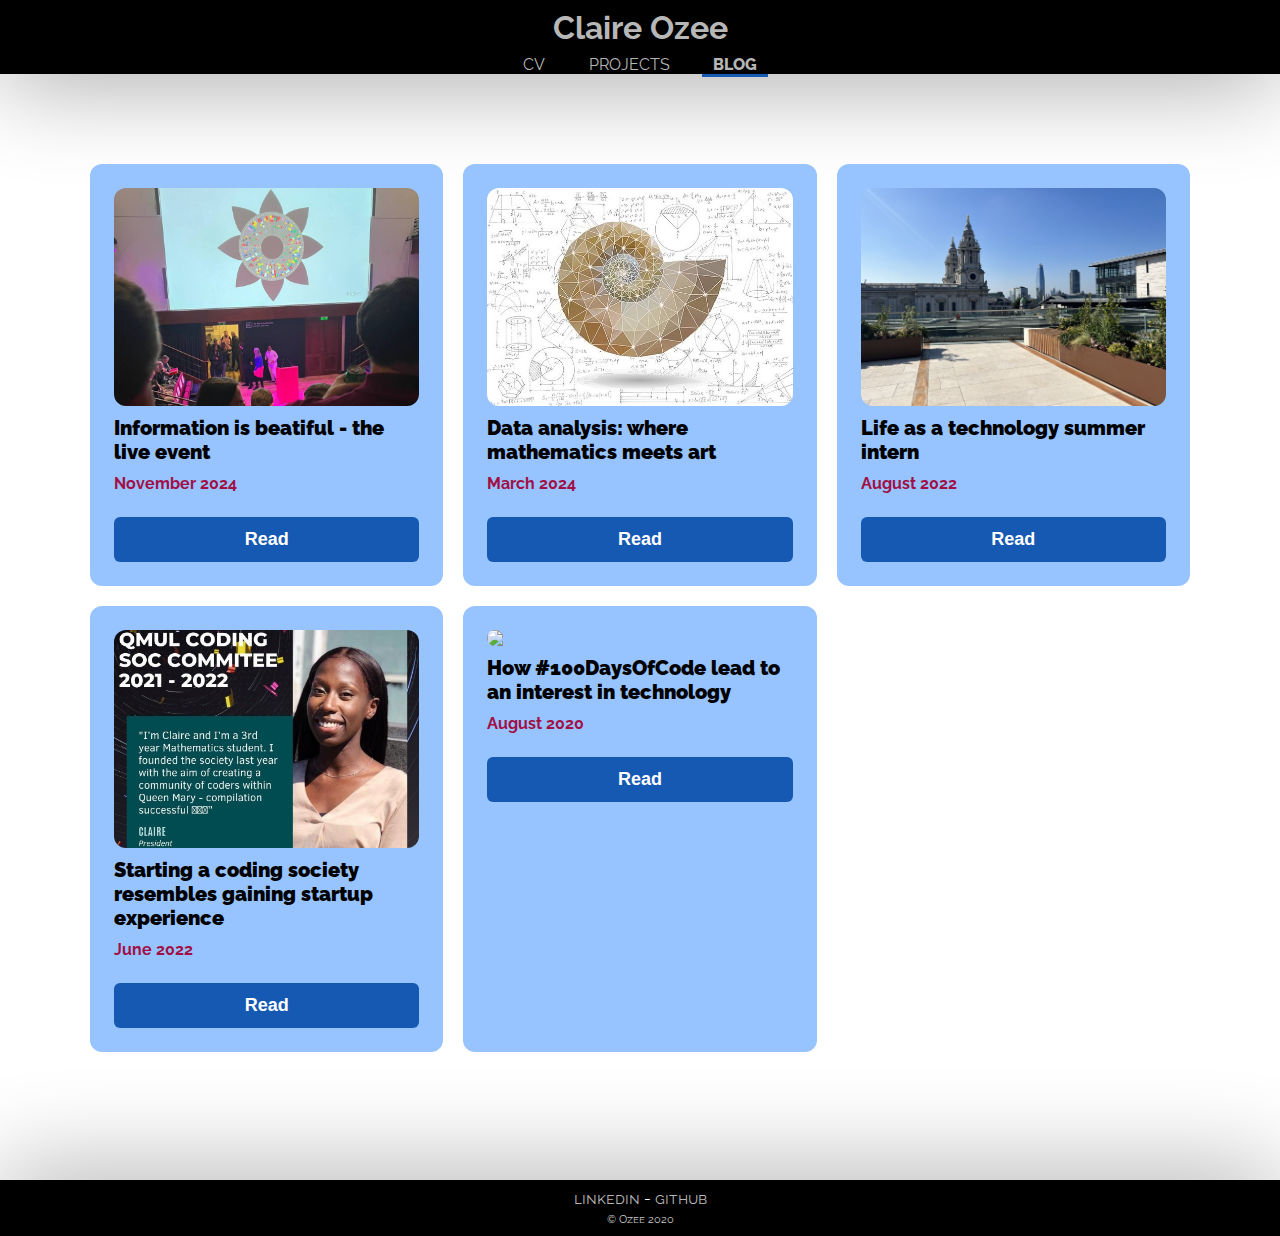
==== commit bff3e80d: "image resizing, blog post upates" ====
--- a/blog.html
+++ b/blog.html
@@ -19,9 +19,17 @@
     </div>
     <div class="content" id="all-blog-posts">
       <div class="blogpost-grid">
+        
+        <div class="blogpost-box">
+          <img src="static/images/iib.jpg" class="blogpost-pic">
+          <div class="blogpost-title">Information is beatiful - the live event</div>
+          <div class="blogpost-subtitle">November 2024</div>
+          <button class="read-button blogpost-5">Read</button>
+        </div>
+        
         <div class="blogpost-box">
             <img src="static/images/math-art.jpg" class="blogpost-pic">
-              <div class="blogpost-title">Data analysis: where mathematics meets art...</div>
+              <div class="blogpost-title">Data analysis: where mathematics meets art</div>
               <div class="blogpost-subtitle">March 2024</div>
               <button class="read-button blogpost-4">Read</button>
         </div>
@@ -39,13 +47,26 @@
         </div>
         <div class="blogpost-box">
               <img src="static/images/twitter.jpeg" class="blogpost-pic">
-              <div class="blogpost-title">How #100DaysOfCode lead to an interest in technology...</div>
+              <div class="blogpost-title">How #100DaysOfCode lead to an interest in technology</div>
               <div class="blogpost-subtitle">August 2020</div>
               <button class="read-button blogpost-1">Read</button>
         </div>     
       </div>
 
     </br></br>
+    <div class="experience-here e5" style="display: none">
+      <h2>heading here - IIB talk</h2>
+      <h4 class="blogpost-subtitle">Nov 2024</h4>
+      <p>hi</p>
+      <p>hi</p>
+      <p>hi</p>
+      <p>hi</p>
+      <p>hi</p>
+      <p>hi</p>
+        <div class="blog-backbutton">
+          <button class="read-button blogpost-back">Back</button>
+        </div>
+    </div>
     <div class="experience-here e4" style="display: none">
       <h2>heading here</h2>
       <h4 class="blogpost-subtitle">date here</h4>
@@ -80,7 +101,7 @@
         <div class="experience-here e2" style="display: none">
             <h2>Coding Society</h2>
             <h5 class="blogpost-subtitle">June 2022</h5>
-            <p>Upon restarting university, completing the #100DaysofCode challenge and discovering an interest in technology, I was looking for opportunities to develop my coding skills. I also realised that there wasn't a society that existed within my university at the time. I thought that if I were looking for a community to join, I'm sure others were too... so I started the <strong>Queen Mary Coding Society</strong> in <strong>September 2020</strong>.</p>
+            <p>Upon restarting university, completing the #100DaysofCode challenge and discovering an interest in technology, I was looking for opportunities to develop my coding skills. I also realised that there wasn't a society that existed within my university at the time. I thought that if I were looking for a community to join, I'm sure others would too... so I started the <strong>Queen Mary Coding Society</strong> in <strong>September 2020</strong>.</p>
         </br>
             <h4><u>Aims</u></h4>
             <p>I learnt my lesson from the #100DaysOfCode challenge about the importance of defining clear goals in the beginning, so my first step was to exactly that. I defined the aims of the society for the 20/21 academic year, which were to:</p>
@@ -325,6 +346,10 @@
 <script src="https://ajax.googleapis.com/ajax/libs/jquery/1.11.0/jquery.min.js"></script>
 <script>
     $(document).ready(function() {
+      $('.blogpost-5').click(function() {
+            $('.blogpost-grid').css('display', 'none');
+            $('.e5').fadeIn("slow");
+        });
       $('.blogpost-4').click(function() {
             $('.blogpost-grid').css('display', 'none');
             $('.e4').fadeIn("slow");
@@ -342,6 +367,7 @@
             $('.e1').fadeIn("slow");
         });
         $('.blogpost-back').click(function() {
+            $('.e5').css('display', 'none');
             $('.e4').css('display', 'none');
             $('.e3').css('display', 'none');
             $('.e2').css('display', 'none');
--- a/site.css
+++ b/site.css
@@ -270,6 +270,21 @@
 	transform: translate(0, calc((1 - var(--active)) * (100% + 2.5rem)));
 	transition: transform 0.5s cubic-bezier(0.23, 0.93, 0.77, 1) 0.1s;
 }
+.data-analysis {
+    margin-bottom: 0;
+    color: rgb(183, 183, 183);
+}
+.data-analysis:hover {
+    color: white
+}
+.pseudo {
+    width: 20vw;
+}
+.eer-diagram {
+    width: 50vw;
+    height: auto;
+     /* FIX */
+}
 
 /*blog*/ 
 .blog-nav {
@@ -412,9 +427,6 @@
     from {opacity: .4}
     to {opacity: 1}
 }
-.qmcs-year2 {
-    
-}
 .qmcs-year2-img {
     height: 30vh;
     border-radius: 1rem;
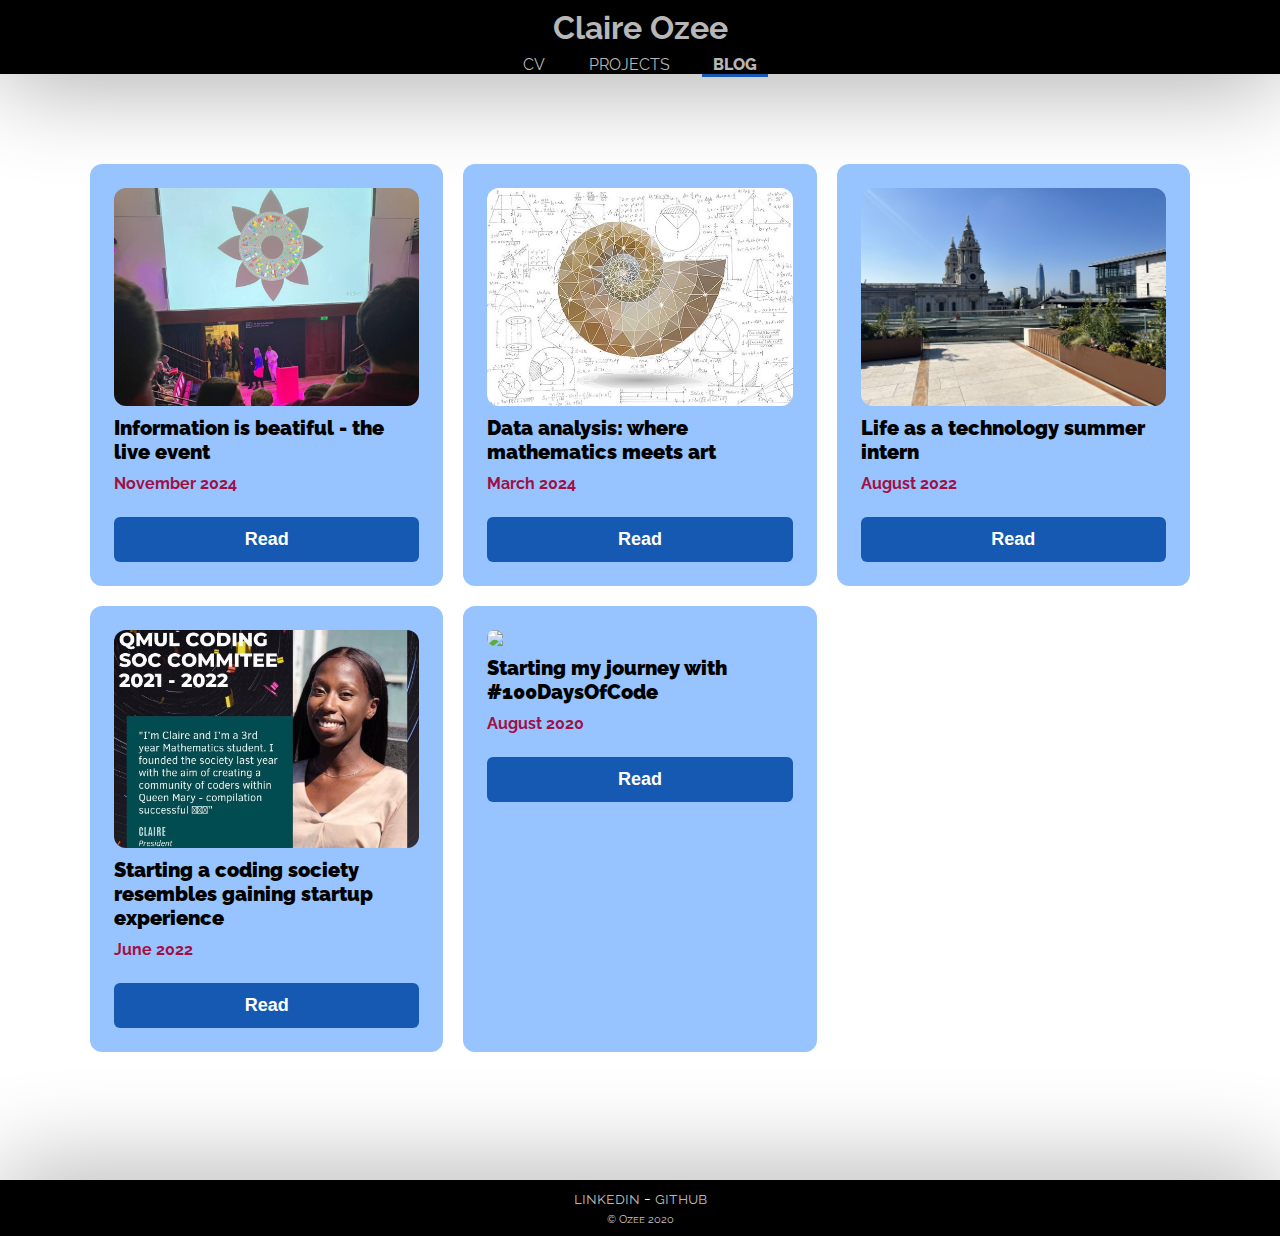
==== commit 2690603b: "removed line" ====
--- a/blog.html
+++ b/blog.html
@@ -47,7 +47,7 @@
         </div>
         <div class="blogpost-box">
               <img src="static/images/twitter.jpeg" class="blogpost-pic">
-              <div class="blogpost-title">How #100DaysOfCode lead to an interest in technology</div>
+              <div class="blogpost-title">Starting my journey with #100DaysOfCode</div>
               <div class="blogpost-subtitle">August 2020</div>
               <button class="read-button blogpost-1">Read</button>
         </div>     
@@ -83,8 +83,7 @@
         <div class="experience-here e3" style="display: none">
           <h2 class="lseg">London Stock Exchange</h2>
           <h5>Technology Summer Internship</h5>
-            <p>content content content content content content content content content content content content </p>
-            
+                       
             <h4 class="blogpost-subtitle">2022 Summer</h4>
             <p>Started developing an automated monthly billing report for Post Trade by utilising AWS and Terraform.</br></br>
               Understood the importance of cryptography in distributed ledger technologies, through researching the framework of a potential client for the business.
